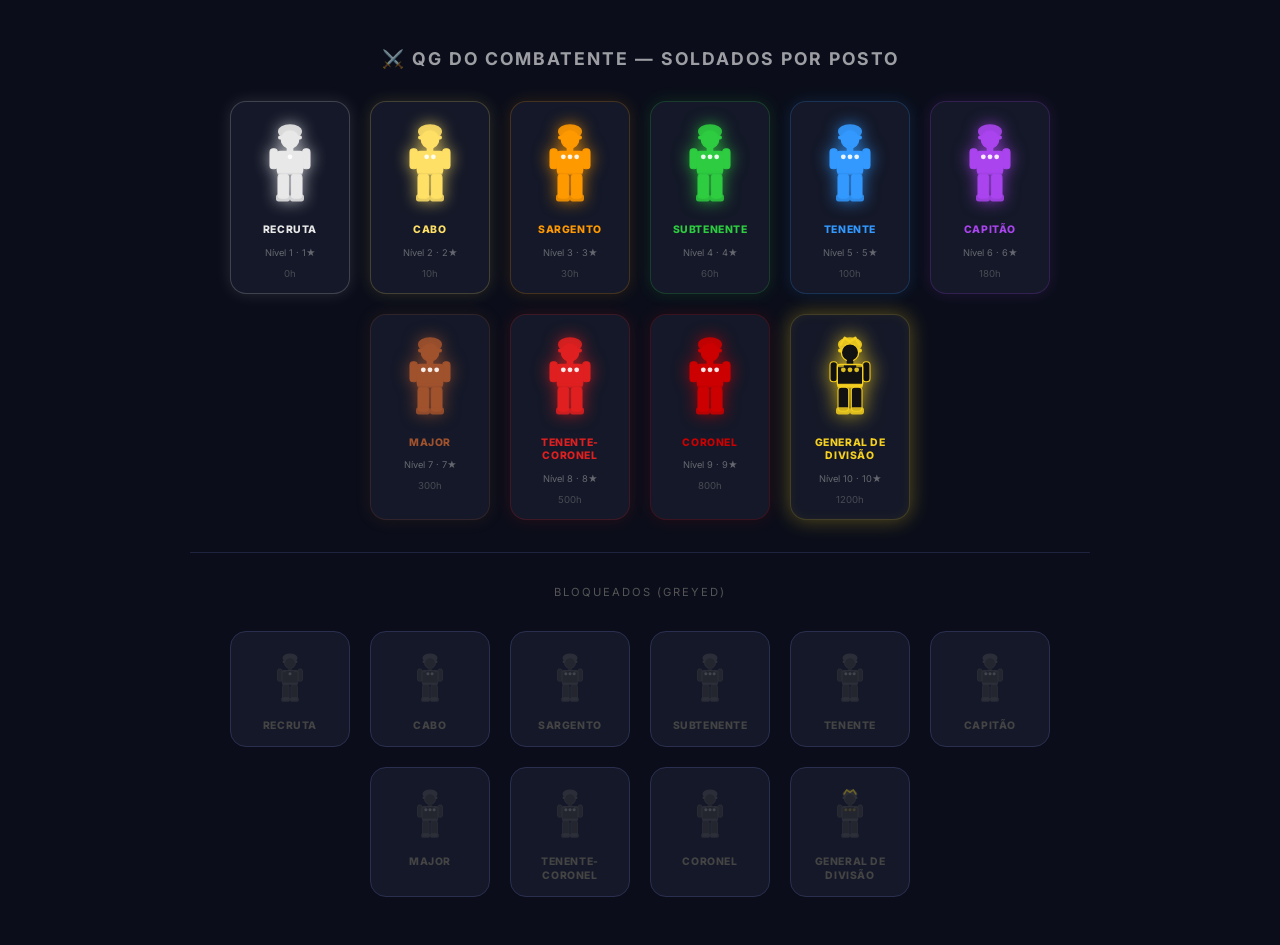
==== preview_soldados.html @ 5bcc8e7b "feat: integração do novo sistema militar e PWA" ====
<!DOCTYPE html>
<html lang="pt-BR">
<head>
<meta charset="UTF-8">
<title>Preview Soldados – QG do Combatente</title>
<link href="https://fonts.googleapis.com/css2?family=Inter:wght@700;800;900&display=swap" rel="stylesheet">
<style>
  * { box-sizing: border-box; margin: 0; padding: 0; }
  body {
    background: #0b0e1a;
    font-family: 'Inter', 'Segoe UI', sans-serif;
    padding: 48px 24px;
    display: flex;
    flex-direction: column;
    align-items: center;
    gap: 32px;
  }
  h1 { color: #fff; font-size: 1.1rem; letter-spacing: 2px; text-transform: uppercase; opacity: 0.6; }

  .grid {
    display: flex;
    flex-wrap: wrap;
    gap: 20px;
    justify-content: center;
    max-width: 900px;
  }

  .card {
    background: #141828;
    border-radius: 16px;
    padding: 20px 16px 14px;
    display: flex;
    flex-direction: column;
    align-items: center;
    gap: 10px;
    width: 120px;
    border: 1px solid transparent;
    transition: transform 0.2s, box-shadow 0.3s;
    cursor: default;
  }
  .card:hover {
    transform: translateY(-6px);
  }
  .card .rank-name {
    font-size: 0.65rem;
    font-weight: 800;
    text-transform: uppercase;
    letter-spacing: 0.6px;
    text-align: center;
    line-height: 1.3;
  }
  .card .rank-level {
    font-size: 0.58rem;
    opacity: 0.55;
    color: #aaa;
    text-align: center;
  }
  .card .rank-hours {
    font-size: 0.6rem;
    opacity: 0.45;
    color: #888;
  }

  hr { width: 100%; border: none; border-top: 1px solid #1e2440; max-width: 900px; }
  .section-label { color: #555; font-size: 0.7rem; text-transform: uppercase; letter-spacing: 2px; }
</style>
</head>
<body>
<h1>⚔️ QG do Combatente — Soldados por Posto</h1>

<div class="grid" id="grid-main"></div>

<hr>
<div class="section-label">Bloqueados (greyed)</div>
<div class="grid" id="grid-greyed"></div>

<script>
const PATENTES = [
  { nome: "Recruta",           horas: 0,    estrelas: 1,  labelCor: "#e8e8e8", cintura: "white"   },
  { nome: "Cabo",              horas: 10,   estrelas: 2,  labelCor: "#ffe066", cintura: "yellow"  },
  { nome: "Sargento",          horas: 30,   estrelas: 3,  labelCor: "#ff9900", cintura: "orange"  },
  { nome: "Subtenente",        horas: 60,   estrelas: 4,  labelCor: "#2ecc40", cintura: "green"   },
  { nome: "Tenente",           horas: 100,  estrelas: 5,  labelCor: "#3399ff", cintura: "blue"    },
  { nome: "Capitão",           horas: 180,  estrelas: 6,  labelCor: "#aa44ee", cintura: "purple"  },
  { nome: "Major",             horas: 300,  estrelas: 7,  labelCor: "#a0522d", cintura: "brown"   },
  { nome: "Tenente-Coronel",   horas: 500,  estrelas: 8,  labelCor: "#e02020", cintura: "red"     },
  { nome: "Coronel",           horas: 800,  estrelas: 9,  labelCor: "#cc0000", cintura: "darkred" },
  { nome: "General de Divisão",horas: 1200, estrelas: 10, labelCor: "#f5d020", cintura: "black"   }
];

function renderSoldier(p, size, greyed) {
  const isBlack  = p.cintura === 'black';
  const fill     = greyed ? '#3a3a3a' : (isBlack ? '#111' : p.labelCor);
  const outline  = greyed ? '#555'    : (isBlack ? '#f5d020' : p.labelCor);
  const glow     = greyed ? 'none'    : (isBlack
                    ? 'drop-shadow(0 0 10px #f5d020cc)'
                    : `drop-shadow(0 0 8px ${p.labelCor}bb)`);
  const opacity  = greyed ? 0.4 : 1;

  const n = Math.min(p.estrelas || 1, 10);
  let chestStars = '';
  const visibleStars = Math.min(n, 3);
  const starSpacing = 5;
  const startStarX = 24 - ((visibleStars - 1) * starSpacing) / 2;
  for (let i = 0; i < visibleStars; i++) {
    chestStars += `<circle cx="${(startStarX + i * starSpacing).toFixed(1)}" cy="26" r="1.8" fill="${isBlack ? '#f5d020' : '#fff'}" opacity="${greyed ? 0.4 : 0.9}"/>`;
  }

  const w = size;
  const h = Math.round(size * 68 / 48);

  return `<svg width="${w}" height="${h}" viewBox="0 0 48 68" fill="none"
      xmlns="http://www.w3.org/2000/svg"
      style="filter:${glow};display:block;opacity:${opacity}">
      <!-- Helmet -->
      <ellipse cx="24" cy="7" rx="9" ry="5.5" fill="${outline}" opacity="0.9"/>
      <rect x="15" y="10" width="18" height="3" rx="1.5" fill="${outline}"/>
      <!-- Head -->
      <circle cx="24" cy="13" r="6.5" fill="${fill}" stroke="${outline}" stroke-width="1"/>
      <!-- Neck -->
      <rect x="21.5" y="18.5" width="5" height="4" rx="1" fill="${fill}"/>
      <!-- Arms -->
      <rect x="9" y="20" width="5.5" height="15" rx="2.5" fill="${fill}" stroke="${outline}" stroke-width="0.8"/>
      <rect x="33.5" y="20" width="5.5" height="15" rx="2.5" fill="${fill}" stroke="${outline}" stroke-width="0.8"/>
      <!-- Torso -->
      <rect x="14.5" y="22" width="19" height="16" rx="2" fill="${fill}" stroke="${outline}" stroke-width="1"/>
      <!-- Epaulettes -->
      <rect x="14.5" y="22" width="5" height="2" rx="1" fill="${outline}" opacity="0.7"/>
      <rect x="28.5" y="22" width="5" height="2" rx="1" fill="${outline}" opacity="0.7"/>
      <!-- Chest stars -->
      ${chestStars}
      <!-- Belt -->
      <rect x="14.5" y="36.5" width="19" height="3" rx="1" fill="${outline}" opacity="${isBlack ? 0.95 : 0.7}"/>
      <!-- Legs -->
      <rect x="15" y="39" width="8" height="18" rx="2.5" fill="${fill}" stroke="${outline}" stroke-width="0.8"/>
      <rect x="25" y="39" width="8" height="18" rx="2.5" fill="${fill}" stroke="${outline}" stroke-width="0.8"/>
      <!-- Boots -->
      <rect x="13.5" y="54" width="10.5" height="5.5" rx="2" fill="${outline}" opacity="0.85"/>
      <rect x="24" y="54" width="10.5" height="5.5" rx="2" fill="${outline}" opacity="0.85"/>
      ${isBlack ? `<path d="M17 7 L20 2 L24 5 L28 2 L31 7" stroke="#f5d020" stroke-width="1.8" stroke-linecap="round" stroke-linejoin="round" fill="none"/>` : ''}
  </svg>`;
}

// Main grid
const grid = document.getElementById('grid-main');
PATENTES.forEach((p, i) => {
  const card = document.createElement('div');
  card.className = 'card';
  card.style.borderColor = p.labelCor + '33';
  card.style.boxShadow = p.cintura === 'black'
    ? `0 0 20px #f5d02055, inset 0 0 12px #f5d02011`
    : `0 0 16px ${p.labelCor}22`;
  card.innerHTML = `
    ${renderSoldier(p, 64, false)}
    <div class="rank-name" style="color:${p.cintura === 'black' ? '#f5d020' : p.labelCor}">${p.nome}</div>
    <div class="rank-level">Nível ${i + 1} · ${p.estrelas}★</div>
    <div class="rank-hours">${p.horas}h</div>
  `;
  grid.appendChild(card);
});

// Greyed grid
const grid2 = document.getElementById('grid-greyed');
PATENTES.forEach(p => {
  const card = document.createElement('div');
  card.className = 'card';
  card.style.borderColor = '#2a2f50';
  card.innerHTML = `
    ${renderSoldier(p, 40, true)}
    <div class="rank-name" style="color:#444">${p.nome}</div>
  `;
  grid2.appendChild(card);
});
</script>
</body>
</html>
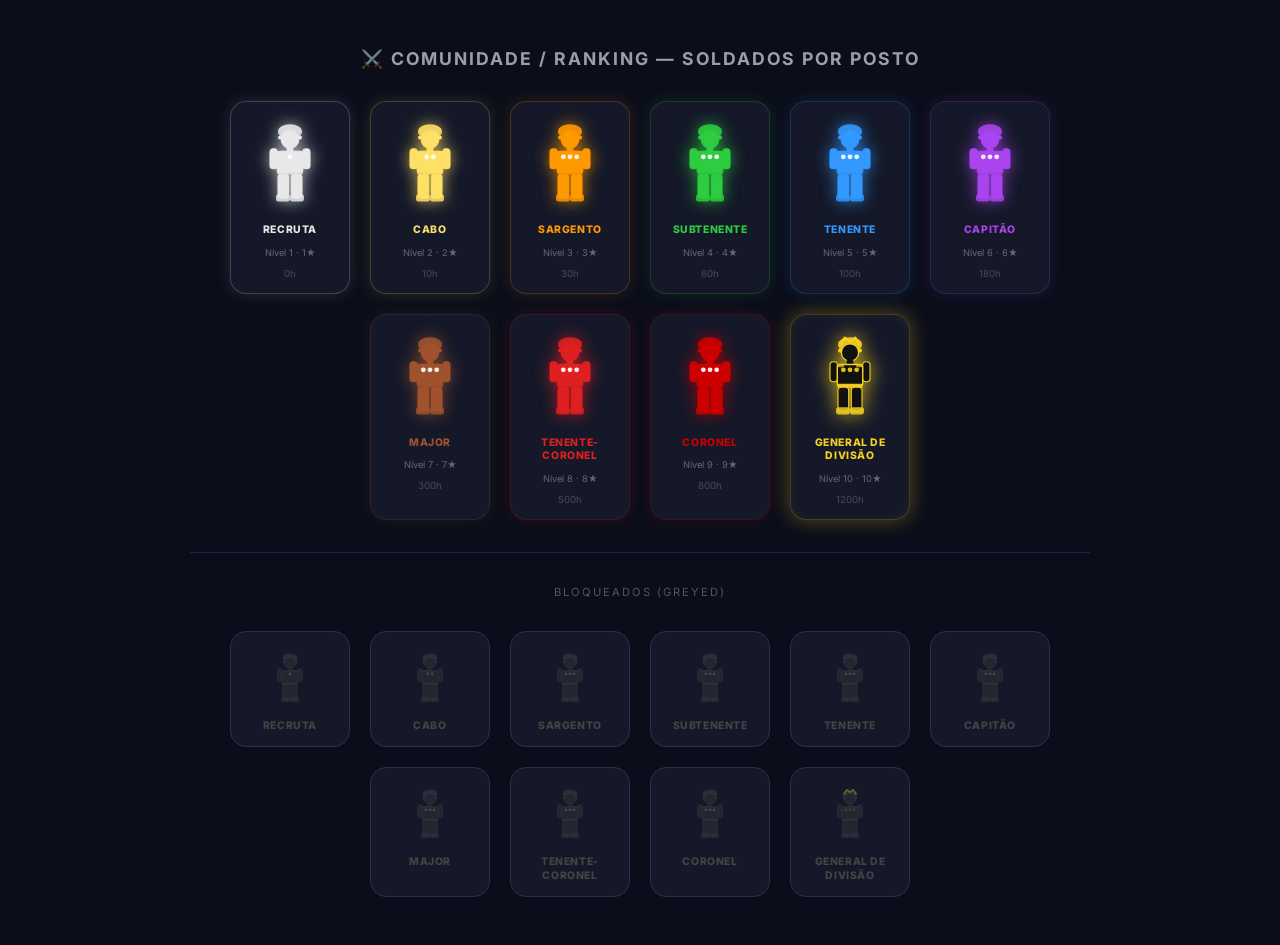
==== commit 8f2e9b0f: "feat: redesign completo e remocao de linguagem militar" ====
--- a/preview_soldados.html
+++ b/preview_soldados.html
@@ -2,7 +2,7 @@
 <html lang="pt-BR">
 <head>
 <meta charset="UTF-8">
-<title>Preview Soldados – QG do Combatente</title>
+<title>Preview Soldados – Comunidade / Ranking</title>
 <link href="https://fonts.googleapis.com/css2?family=Inter:wght@700;800;900&display=swap" rel="stylesheet">
 <style>
   * { box-sizing: border-box; margin: 0; padding: 0; }
@@ -66,7 +66,7 @@
 </style>
 </head>
 <body>
-<h1>⚔️ QG do Combatente — Soldados por Posto</h1>
+<h1>⚔️ Comunidade / Ranking — Soldados por Posto</h1>
 
 <div class="grid" id="grid-main"></div>
 
@@ -75,7 +75,7 @@
 <div class="grid" id="grid-greyed"></div>
 
 <script>
-const PATENTES = [
+const NÍVELS = [
   { nome: "Recruta",           horas: 0,    estrelas: 1,  labelCor: "#e8e8e8", cintura: "white"   },
   { nome: "Cabo",              horas: 10,   estrelas: 2,  labelCor: "#ffe066", cintura: "yellow"  },
   { nome: "Sargento",          horas: 30,   estrelas: 3,  labelCor: "#ff9900", cintura: "orange"  },
@@ -143,7 +143,7 @@
 
 // Main grid
 const grid = document.getElementById('grid-main');
-PATENTES.forEach((p, i) => {
+NÍVELS.forEach((p, i) => {
   const card = document.createElement('div');
   card.className = 'card';
   card.style.borderColor = p.labelCor + '33';
@@ -161,7 +161,7 @@
 
 // Greyed grid
 const grid2 = document.getElementById('grid-greyed');
-PATENTES.forEach(p => {
+NÍVELS.forEach(p => {
   const card = document.createElement('div');
   card.className = 'card';
   card.style.borderColor = '#2a2f50';
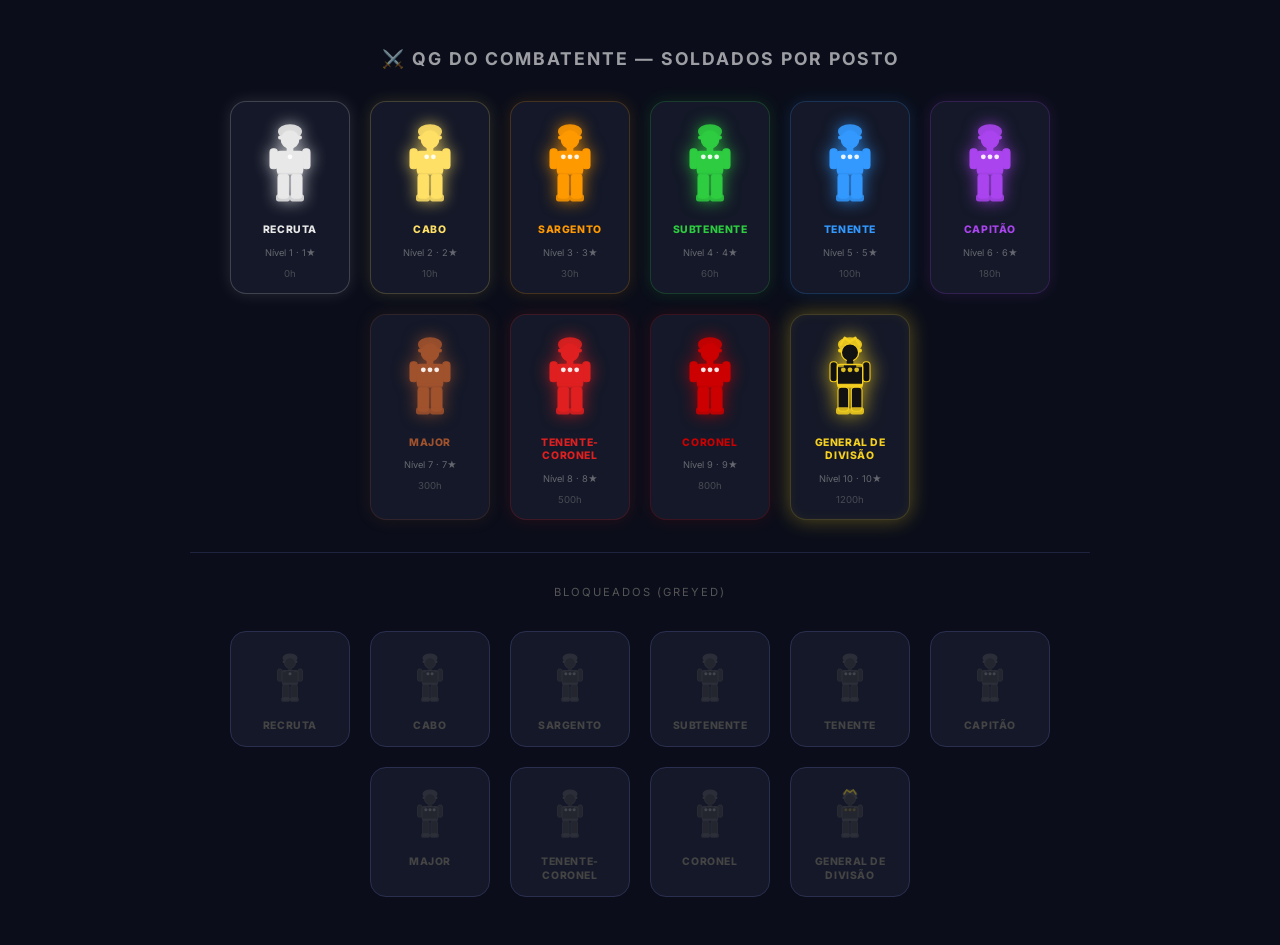
==== commit 391f2a80: "Revert "feat: redesign completo e remocao de linguagem militar" This reverts commit 8f2e9b0fc069f20b" ====
--- a/preview_soldados.html
+++ b/preview_soldados.html
@@ -2,7 +2,7 @@
 <html lang="pt-BR">
 <head>
 <meta charset="UTF-8">
-<title>Preview Soldados – Comunidade / Ranking</title>
+<title>Preview Soldados – QG do Combatente</title>
 <link href="https://fonts.googleapis.com/css2?family=Inter:wght@700;800;900&display=swap" rel="stylesheet">
 <style>
   * { box-sizing: border-box; margin: 0; padding: 0; }
@@ -66,7 +66,7 @@
 </style>
 </head>
 <body>
-<h1>⚔️ Comunidade / Ranking — Soldados por Posto</h1>
+<h1>⚔️ QG do Combatente — Soldados por Posto</h1>
 
 <div class="grid" id="grid-main"></div>
 
@@ -75,7 +75,7 @@
 <div class="grid" id="grid-greyed"></div>
 
 <script>
-const NÍVELS = [
+const PATENTES = [
   { nome: "Recruta",           horas: 0,    estrelas: 1,  labelCor: "#e8e8e8", cintura: "white"   },
   { nome: "Cabo",              horas: 10,   estrelas: 2,  labelCor: "#ffe066", cintura: "yellow"  },
   { nome: "Sargento",          horas: 30,   estrelas: 3,  labelCor: "#ff9900", cintura: "orange"  },
@@ -143,7 +143,7 @@
 
 // Main grid
 const grid = document.getElementById('grid-main');
-NÍVELS.forEach((p, i) => {
+PATENTES.forEach((p, i) => {
   const card = document.createElement('div');
   card.className = 'card';
   card.style.borderColor = p.labelCor + '33';
@@ -161,7 +161,7 @@
 
 // Greyed grid
 const grid2 = document.getElementById('grid-greyed');
-NÍVELS.forEach(p => {
+PATENTES.forEach(p => {
   const card = document.createElement('div');
   card.className = 'card';
   card.style.borderColor = '#2a2f50';
